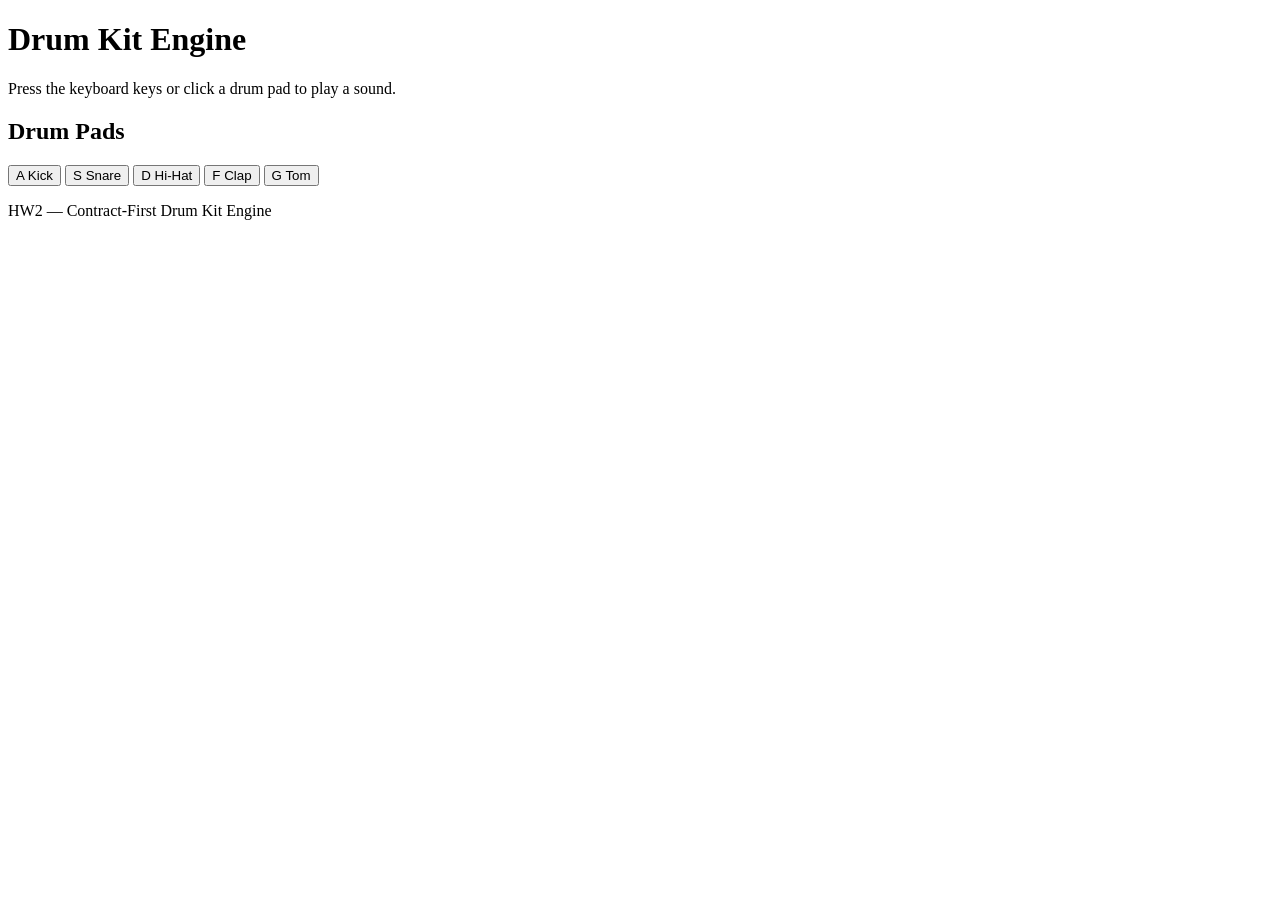
==== hw2/index.html @ 10ffa0e4 "feat(html): define drum pad data-sound contract" ====
<!DOCTYPE html>
<html lang="en">

<head>
  <meta charset="UTF-8">

  <meta
    name="viewport"
    content="width=device-width, initial-scale=1.0"
  >

  <title>Drum Kit Engine</title>

  <link
    rel="stylesheet"
    href="style.css"
  >
</head>

<body>

  <header class="site-header">
    <h1>Drum Kit Engine</h1>

    <p>
      Press the keyboard keys or click a drum pad to play a sound.
    </p>
  </header>

  <main>

    <section
      class="drum-kit"
      aria-labelledby="drum-kit-title"
    >

      <h2 id="drum-kit-title">
        Drum Pads
      </h2>

      <div class="drum-grid">

        <button
          type="button"
          class="drum-pad"
          data-key="a"
          data-sound="sounds/kick.wav"
          aria-label="Kick drum, keyboard key A"
        >
          <span class="key-label">A</span>
          <span class="sound-label">Kick</span>
        </button>

        <button
          type="button"
          class="drum-pad"
          data-key="s"
          data-sound="sounds/snare.wav"
          aria-label="Snare drum, keyboard key S"
        >
          <span class="key-label">S</span>
          <span class="sound-label">Snare</span>
        </button>

        <button
          type="button"
          class="drum-pad"
          data-key="d"
          data-sound="sounds/hihat.wav"
          aria-label="Hi-hat, keyboard key D"
        >
          <span class="key-label">D</span>
          <span class="sound-label">Hi-Hat</span>
        </button>

        <button
          type="button"
          class="drum-pad"
          data-key="f"
          data-sound="sounds/clap.wav"
          aria-label="Clap, keyboard key F"
        >
          <span class="key-label">F</span>
          <span class="sound-label">Clap</span>
        </button>

        <button
          type="button"
          class="drum-pad"
          data-key="g"
          data-sound="sounds/tom.wav"
          aria-label="Tom drum, keyboard key G"
        >
          <span class="key-label">G</span>
          <span class="sound-label">Tom</span>
        </button>

      </div>

    </section>

  </main>

  <footer class="site-footer">
    <p>
      HW2 — Contract-First Drum Kit Engine
    </p>
  </footer>

</body>

</html>
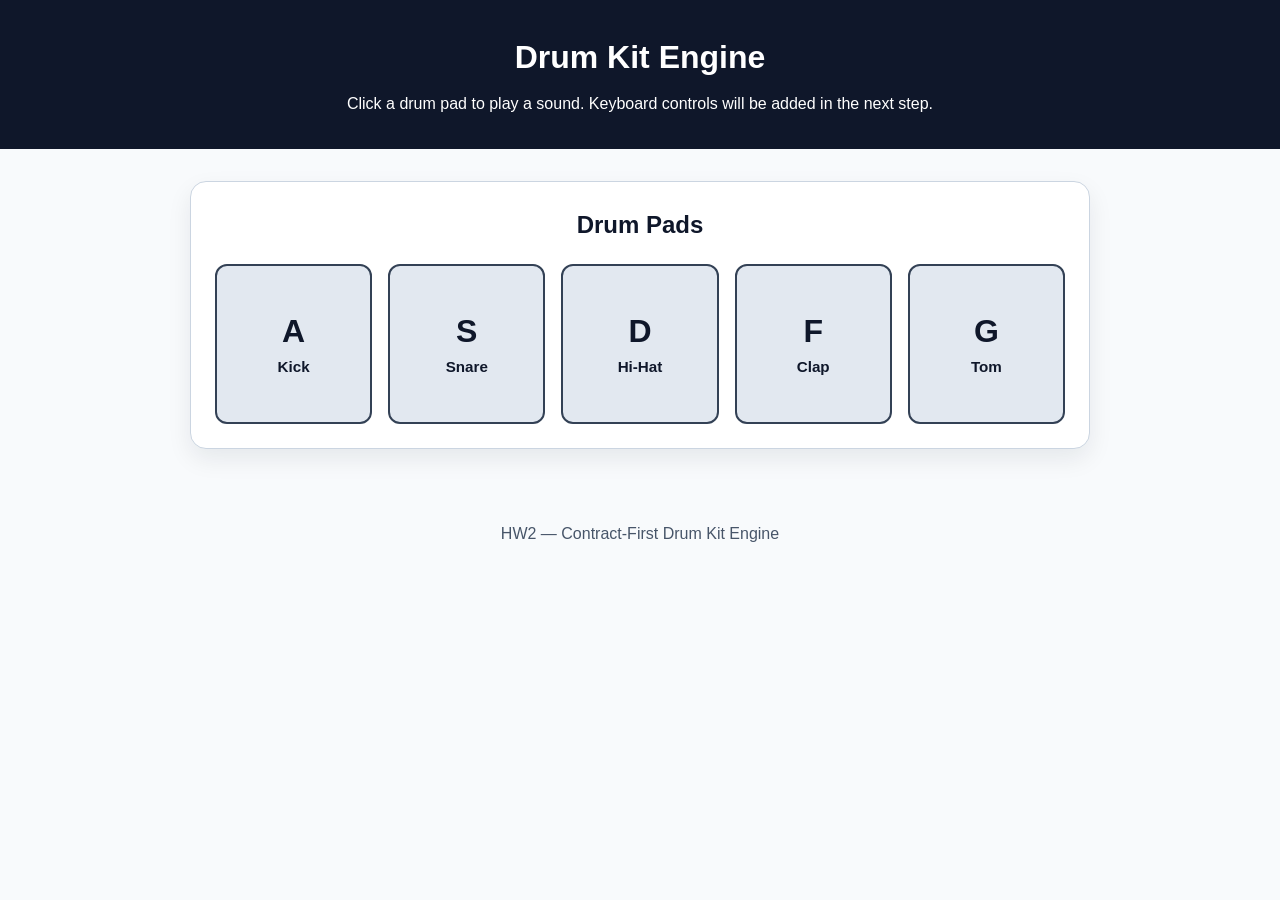
==== commit bf802b00: "feat(js): implement polyphonic audio engine" ====
--- a/hw2/index.html
+++ b/hw2/index.html
@@ -9,12 +9,33 @@
     content="width=device-width, initial-scale=1.0"
   >
 
+  <meta
+    http-equiv="Content-Security-Policy"
+    content="
+      default-src 'self';
+      script-src 'self';
+      style-src 'self';
+      img-src 'self' data:;
+      font-src 'self';
+      media-src 'self';
+      connect-src 'self';
+      object-src 'none';
+      base-uri 'self';
+      form-action 'self';
+    "
+  >
+
   <title>Drum Kit Engine</title>
 
   <link
     rel="stylesheet"
     href="style.css"
   >
+
+  <script
+    src="app.js"
+    defer
+  ></script>
 </head>
 
 <body>
@@ -23,7 +44,8 @@
     <h1>Drum Kit Engine</h1>
 
     <p>
-      Press the keyboard keys or click a drum pad to play a sound.
+      Click a drum pad to play a sound.
+      Keyboard controls will be added in the next step.
     </p>
   </header>
 
--- a/hw2/style.css
+++ b/hw2/style.css
@@ -0,0 +1,117 @@
+* {
+    box-sizing: border-box;
+  }
+  
+  html {
+    scroll-behavior: smooth;
+  }
+  
+  body {
+    margin: 0;
+    min-height: 100vh;
+    font-family: Arial, sans-serif;
+    line-height: 1.6;
+    background: #f8fafc;
+    color: #0f172a;
+  }
+  
+  .site-header {
+    padding: 2rem 1rem;
+    text-align: center;
+    background: #0f172a;
+    color: #ffffff;
+  }
+  
+  .site-header h1 {
+    margin: 0 0 0.5rem;
+    font-size: 2rem;
+  }
+  
+  .site-header p {
+    margin: 0;
+  }
+  
+  main {
+    width: min(100% - 2rem, 900px);
+    margin: 0 auto;
+    padding: 2rem 0;
+  }
+  
+  .drum-kit {
+    padding: 1.5rem;
+    background: #ffffff;
+    border: 1px solid #cbd5e1;
+    border-radius: 1rem;
+    box-shadow: 0 10px 25px rgb(15 23 42 / 8%);
+  }
+  
+  .drum-kit h2 {
+    margin-top: 0;
+    text-align: center;
+  }
+  
+  .drum-grid {
+    display: grid;
+    grid-template-columns: repeat(2, minmax(0, 1fr));
+    gap: 1rem;
+  }
+  
+  .drum-pad {
+    min-height: 130px;
+    padding: 1rem;
+    border: 2px solid #334155;
+    border-radius: 0.75rem;
+    background: #e2e8f0;
+    color: #0f172a;
+    cursor: pointer;
+    display: flex;
+    flex-direction: column;
+    align-items: center;
+    justify-content: center;
+    gap: 0.5rem;
+    transition:
+      transform 120ms ease,
+      background-color 120ms ease,
+      border-color 120ms ease;
+  }
+  
+  .drum-pad:hover {
+    background: #cbd5e1;
+  }
+  
+  .drum-pad:focus-visible {
+    outline: 4px solid #2563eb;
+    outline-offset: 3px;
+  }
+  
+  .drum-pad.is-playing {
+    transform: scale(0.96);
+    background: #93c5fd;
+    border-color: #1d4ed8;
+  }
+  
+  .key-label {
+    font-size: 2rem;
+    font-weight: 700;
+  }
+  
+  .sound-label {
+    font-size: 0.95rem;
+    font-weight: 600;
+  }
+  
+  .site-footer {
+    padding: 1.5rem 1rem;
+    text-align: center;
+    color: #475569;
+  }
+  
+  @media (min-width: 640px) {
+    .drum-grid {
+      grid-template-columns: repeat(5, minmax(0, 1fr));
+    }
+  
+    .drum-pad {
+      min-height: 160px;
+    }
+  }
